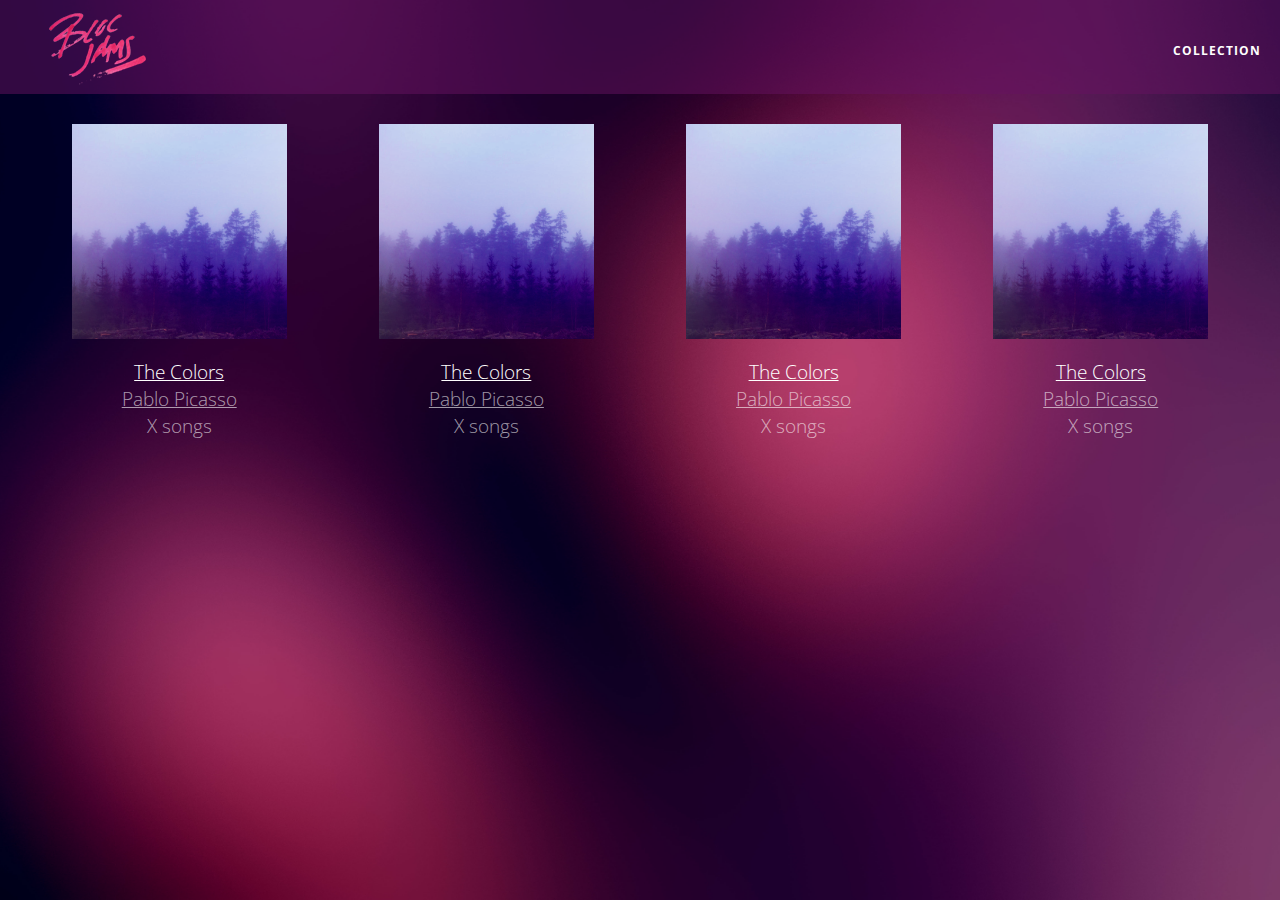
==== collection.html @ 1d98707b "Add :active and :hover effect" ====
<html>
     <head>
         <title>Bloc Jams</title>
         <meta name="viewport" content="width=device-width, initial-scale=1">
         <link rel="stylesheet" type="text/css" href="http://fonts.googleapis.com/css?family=Open+Sans:400,800,600,700,300">
         <link rel="stylesheet" type="text/css" href="http://code.ionicframework.com/ionicons/2.0.1/css/ionicons.min.css">
         <link rel="stylesheet" type="text/css" href="styles/normalize.css">
         <link rel="stylesheet" type="text/css" href="styles/main.css">
         <link rel="stylesheet" type="text/css" href="styles/collection.css">
     </head>
    
     <body class="collection">
         <nav class="navbar"> <!-- nav bar -->
             <a href="index.html" class="logo">
                 <img src="assets/images/bloc_jams_logo.png" alt="bloc jams logo">
             </a>
             <div class="links-container">
                 <a href="collection.html" class="navbar-link">collection</a>
             </div>
         </nav>
         
         <section class="album-covers container clearfix">
         <div class="collection-album-container column fourth">
             <img src="assets/images/album_covers/01.png"/>
             <div class="collection-album-info caption">
                 <p>
                     <a class="album-name" href="#">The Colors</a>
                     <br/>
                     <a href="#">Pablo Picasso</a>
                     <br/>
                     X songs
                     <br/>
                 </p>
             </div>
         </div>
         <div class="collection-album-container column fourth">
             <img src="assets/images/album_covers/01.png"/>
             <div class="collection-album-info caption">
                 <p>
                     <a class="album-name" href="#">The Colors</a>
                     <br/>
                     <a href="#">Pablo Picasso</a>
                     <br/>
                     X songs
                     <br/>
                 </p>
             </div>
         </div>
         <div class="collection-album-container column fourth">
             <img src="assets/images/album_covers/01.png"/>
             <div class="collection-album-info caption">
                 <p>
                     <a class="album-name" href="#">The Colors</a>
                     <br/>
                     <a href="#">Pablo Picasso</a>
                     <br/>
                     X songs
                     <br/>
                 </p>
             </div>
         </div>
         <div class="collection-album-container column fourth">
             <img src="assets/images/album_covers/01.png"/>
             <div class="collection-album-info caption">
                 <p>
                     <a class="album-name" href="#">The Colors</a>
                     <br/>
                     <a href="#">Pablo Picasso</a>
                     <br/>
                     X songs
                     <br/>
                 </p>
             </div>
         </div>
     </section>
         
         
         
     </body>
 </html>
---- styles/main.css ----
*, *:before, *:after {
    -moz-box-sizing: border-box;
    -webkit-box-sizing: border-box;
    box-sizing: border-box;
}

html {
    height: 100%;
}

body {
    font-family: 'Open Sans';
    color: white;
    min-height: 100%;
}

.navbar {
    position: relative;
    padding: 0.5rem;
    background-color: rgba(101,18,95,0.5);
    z-index: 1;
}

.navbar .logo {
    position: relative;
    left: 2rem;
    cursor: pointer;
}

.navbar .links-container {
    display: table;
    position: absolute;
    top: 0;
    right: 0;
    height: 100px;
    color: white;
    text-decoration: none;
}

.links-container .navbar-link {
    display: table-cell;
    position: relative;
    height: 100%;
    padding-left: 1rem;
    padding-right: 1rem;
    vertical-align: middle;
    color: white;
    font-size: 0.625rem;
    letter-spacing: 0.05rem;
    font-weight: 700;
    text-transform: uppercase;
    text-decoration: none;
    cursor: pointer;
}

.links-container .navbar-link:hover {
    color: rgb(233,50,117);    
}


.links-container .navbar-link:active {
    background-color: white;
}

.container {
    margin: 0 auto;
    max-width: 64rem;
}

.container.narrow {
    max-width: 56rem;
}

/* Medium and small screens (640px) */
@media (min-width: 40rem) {
    html { font-size: 112%; }
    
    .column {
        float: left;
        padding-left: 1rem;
        padding-right: 1rem;
    }
    
    .column.full { width: 100%; }
    .column.two-thirds { width: 66.7%; }
    .column.half { width: 50%; }
    .column.third { width: 33.3%; }
    .column.fourth { width: 25%; }
    .column.flow-opposite { float: right; } 
}

/* Large screens (1024px) */
@media (min-width: 64rem) {
    html { font-size: 120%; }
}

.clearfix:before,
.clearfix:after {
    content: " ";
    display: table;
}

.clearfix:after {
    clear: both;
}
---- styles/collection.css ----
body.collection {
     background-image: url(../assets/images/blurred_backgrounds/blur_bg_2.jpg);
     background-repeat: no-repeat;
     background-attachment: fixed;
     background-position: center center;
     background-size: cover;
 }
 
 .album-covers {
     position: relative;
 }
 
 .collection-album-container {
     position: relative;
     margin-top: 30px;
     margin-bottom: 20px;
     text-align: center;
 }
 
 .collection-album-container .caption {
     margin-top: 10px;
 }
 
 .collection-album-container .caption p {
     font-size: 1rem;
     font-weight: 300;
     color: rgba(255, 255, 255, 0.6);
 }
 
 .collection-album-container .caption p a {
     color: rgba(255, 255, 255, 0.6);
 }
 
 .collection-album-container .caption p a.album-name {
     color: white;
 }
 
 .collection-album-container img {
     width: 80%;
 }
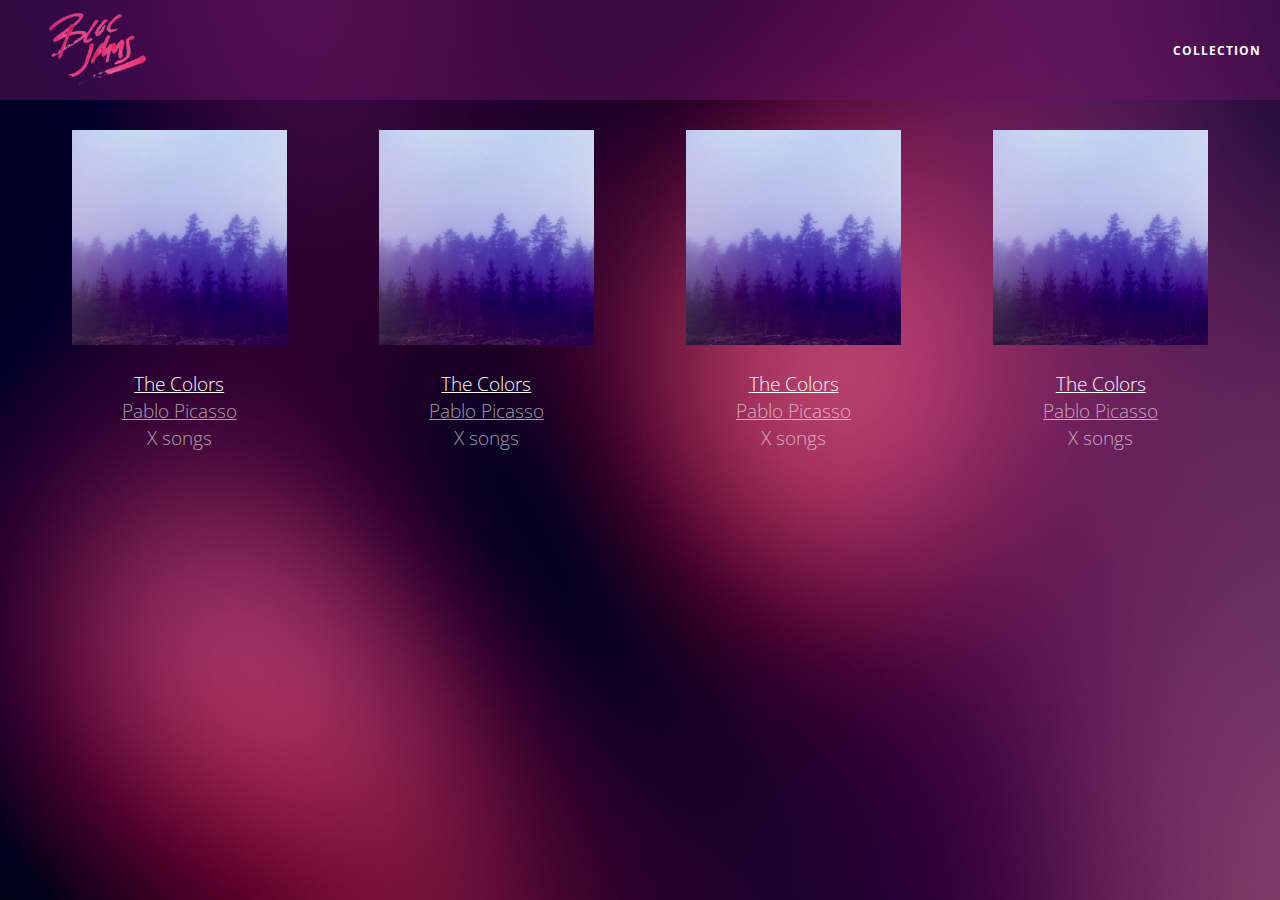
==== commit 559c594f: "Add album" ====
--- a/collection.html
+++ b/collection.html
@@ -1,3 +1,4 @@
+<!DOCTYPE html>
 <html>
      <head>
          <title>Bloc Jams</title>
@@ -24,9 +25,9 @@
              <img src="assets/images/album_covers/01.png"/>
              <div class="collection-album-info caption">
                  <p>
-                     <a class="album-name" href="#">The Colors</a>
+                     <a class="album-name" href="album.html">The Colors</a>
                      <br/>
-                     <a href="#">Pablo Picasso</a>
+                     <a href="album.html">Pablo Picasso</a>
                      <br/>
                      X songs
                      <br/>
@@ -37,9 +38,9 @@
              <img src="assets/images/album_covers/01.png"/>
              <div class="collection-album-info caption">
                  <p>
-                     <a class="album-name" href="#">The Colors</a>
+                     <a class="album-name" href="album.html">The Colors</a>
                      <br/>
-                     <a href="#">Pablo Picasso</a>
+                     <a href="album.html">Pablo Picasso</a>
                      <br/>
                      X songs
                      <br/>
@@ -50,9 +51,9 @@
              <img src="assets/images/album_covers/01.png"/>
              <div class="collection-album-info caption">
                  <p>
-                     <a class="album-name" href="#">The Colors</a>
+                     <a class="album-name" href="album.html">The Colors</a>
                      <br/>
-                     <a href="#">Pablo Picasso</a>
+                     <a href="album.html">Pablo Picasso</a>
                      <br/>
                      X songs
                      <br/>
@@ -63,9 +64,9 @@
              <img src="assets/images/album_covers/01.png"/>
              <div class="collection-album-info caption">
                  <p>
-                     <a class="album-name" href="#">The Colors</a>
+                     <a class="album-name" href="album.html">The Colors</a>
                      <br/>
-                     <a href="#">Pablo Picasso</a>
+                     <a href="album.html">Pablo Picasso</a>
                      <br/>
                      X songs
                      <br/>
--- a/styles/main.css
+++ b/styles/main.css
@@ -54,9 +54,8 @@
 }
 
 .links-container .navbar-link:hover {
-    color: rgb(233,50,117);    
+    color: rgb(233,50,117);
 }
-
 
 .links-container .navbar-link:active {
     background-color: white;
@@ -66,6 +65,7 @@
     margin: 0 auto;
     max-width: 64rem;
 }
+
 
 .container.narrow {
     max-width: 56rem;
--- a/styles/collection.css
+++ b/styles/collection.css
@@ -37,5 +37,4 @@
  
  .collection-album-container img {
      width: 80%;
- }
-
+ }